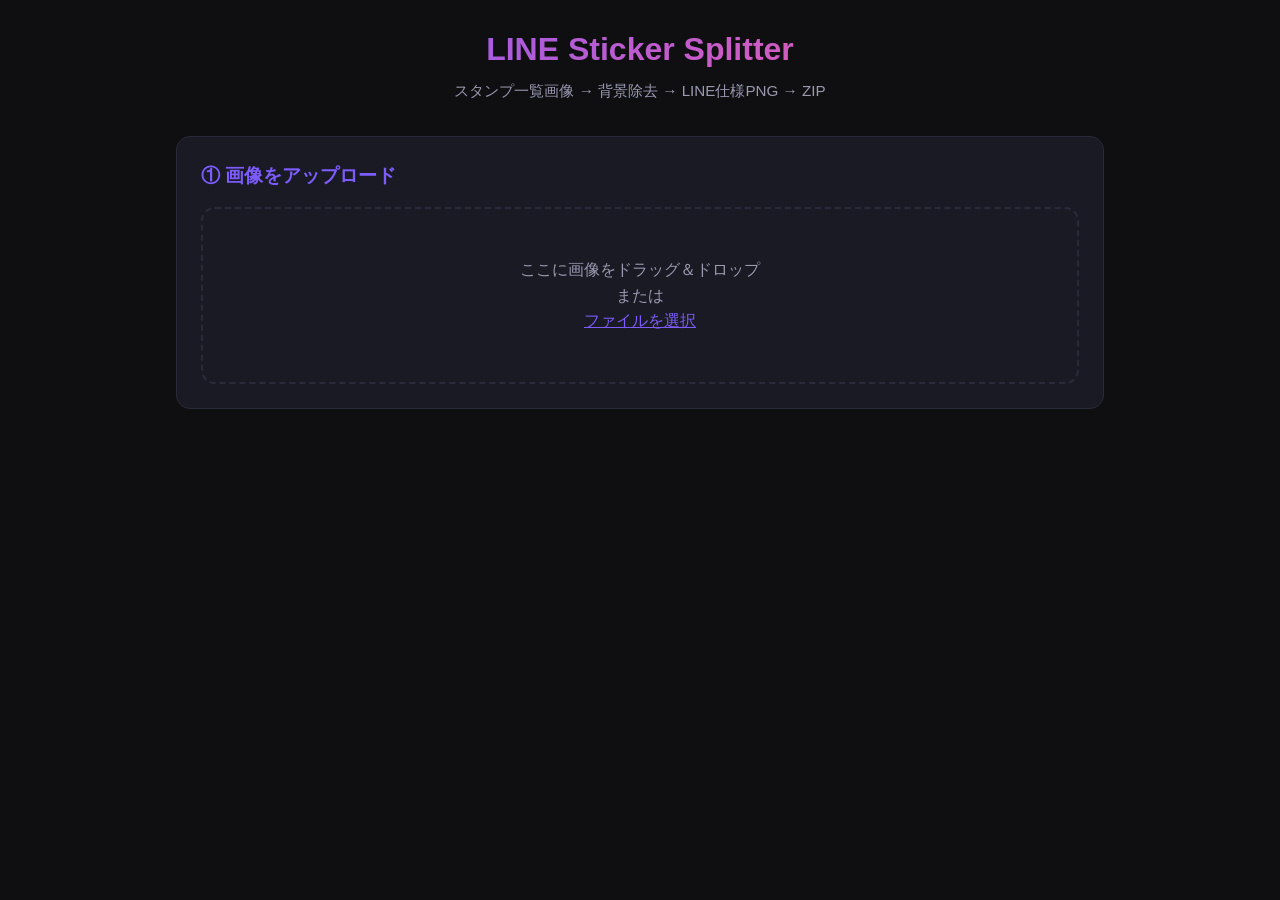
==== templates/index.html @ 43432e6b "feat: ハイブリッド背景除去(isnet-anime+色ベース), 背景除去オプション化, アップロード上限200MB" ====
<!DOCTYPE html>
<html lang="ja">
<head>
<meta charset="UTF-8">
<meta name="viewport" content="width=device-width, initial-scale=1.0">
<title>LINE Sticker Splitter</title>
<link rel="stylesheet" href="/static/style.css">
</head>
<body>
<div class="container">
  <header>
    <h1>LINE Sticker Splitter</h1>
    <p class="subtitle">スタンプ一覧画像 → 背景除去 → LINE仕様PNG → ZIP</p>
  </header>

  <section id="step-upload" class="card">
    <h2>① 画像をアップロード</h2>
    <div id="drop-zone" class="drop-zone">
      <p>ここに画像をドラッグ＆ドロップ<br>または<br>
        <label class="file-label">ファイルを選択
          <input type="file" id="file-input" accept="image/*" hidden>
        </label>
      </p>
    </div>
    <div id="upload-preview-wrap" class="hidden">
      <div class="canvas-wrap">
        <canvas id="upload-canvas"></canvas>
      </div>
    </div>
  </section>

  <section id="step-color" class="card hidden">
    <h2>② 消したい背景色をクリック</h2>
    <div class="info-box">
      上の画像の<b>背景部分</b>をクリックしてください。何度でも選び直せます。
    </div>
    <div class="color-preview-row">
      <div id="color-swatch" class="color-swatch"></div>
      <span id="color-label" class="color-label">未選択</span>
    </div>
  </section>

  <section id="step-settings" class="card hidden">
    <h2>③ 設定</h2>
    <div class="settings-grid">
      <div class="field">
        <label for="rows">行数</label>
        <input type="number" id="rows" value="8" min="1" max="20">
      </div>
      <div class="field">
        <label for="cols">列数</label>
        <input type="number" id="cols" value="6" min="1" max="20">
      </div>
    </div>
    <details class="advanced-toggle">
      <summary>詳細設定</summary>
      <div class="settings-grid" style="margin-top:12px">
        <div class="field">
          <label for="tolerance">除去の強さ: <span id="tol-val">10</span></label>
          <input type="range" id="tolerance" min="1" max="80" value="10">
        </div>
        <div class="field">
          <label for="edge-softness">境界のなめらかさ: <span id="soft-val">2</span></label>
          <input type="range" id="edge-softness" min="0" max="8" value="2">
        </div>
        <div class="field full-width">
          <label>
            <input type="checkbox" id="line-format" checked>
            LINEスタンプ仕様 (370x320) にリサイズ
        </label>
      </div>
      <div class="field full-width">
        <label>
          <input type="checkbox" id="ai-upscale" checked>
          AI超解像（線をくっきりシャープに）
          </label>
        </div>
      </div>
    </details>
    <button id="btn-process" class="btn-primary" style="margin-top:16px">処理を開始</button>
    <div id="progress-bar-wrap" class="hidden">
      <div class="progress-bar">
        <div id="progress-fill" class="progress-fill"></div>
      </div>
      <p id="progress-text">処理中...</p>
    </div>
  </section>

  <section id="step-results" class="card hidden">
    <h2>④ 処理結果</h2>
    <div class="results-actions">
      <button id="btn-download-zip" class="btn-primary">ZIPでまとめてダウンロード</button>
      <span id="result-count" class="result-count"></span>
    </div>
    <div class="results-hint">
      色やパラメータを変えて何度でも再処理できます
    </div>
    <div id="results-grid" class="results-grid"></div>
  </section>

</div>
<script src="/static/app.js"></script>
</body>
</html>
---- static/style.css ----
*,*::before,*::after{box-sizing:border-box;margin:0;padding:0}
:root{
  --bg:#0f0f12;--card:#1a1a24;--border:#2a2a3a;
  --accent:#7c5cfc;--accent2:#ff5ca1;
  --text:#e8e8f0;--text2:#9999b0;--radius:14px;
}
body{font-family:'Segoe UI','Hiragino Sans',sans-serif;background:var(--bg);color:var(--text);line-height:1.6}
.container{max-width:960px;margin:0 auto;padding:24px 16px 60px}
header{text-align:center;margin-bottom:32px}
header h1{font-size:2rem;background:linear-gradient(135deg,var(--accent),var(--accent2));-webkit-background-clip:text;-webkit-text-fill-color:transparent}
.subtitle{color:var(--text2);margin-top:4px;font-size:.95rem}
.card{background:var(--card);border:1px solid var(--border);border-radius:var(--radius);padding:24px;margin-bottom:24px}
.card h2{font-size:1.2rem;margin-bottom:16px;color:var(--accent)}
.drop-zone{border:2px dashed var(--border);border-radius:var(--radius);padding:48px 16px;text-align:center;color:var(--text2);cursor:pointer;transition:border .2s,background .2s}
.drop-zone.drag-over{border-color:var(--accent);background:rgba(124,92,252,.08)}
.file-label{color:var(--accent);cursor:pointer;text-decoration:underline}
.canvas-wrap{position:relative;display:inline-block;width:100%}
#upload-canvas{width:100%;border-radius:8px;margin-top:16px;cursor:crosshair}
.settings-grid{display:grid;grid-template-columns:1fr 1fr;gap:16px;margin-bottom:12px}
.field label{display:block;font-size:.85rem;color:var(--text2);margin-bottom:4px}
.field input[type=number]{width:100%;padding:8px 12px;background:var(--bg);border:1px solid var(--border);border-radius:8px;color:var(--text);font-size:1rem}
.field input[type=range]{width:100%}
.field input[type=checkbox]{accent-color:var(--accent);margin-right:6px}
.field.full-width{grid-column:1/-1}
.info-box{background:rgba(124,92,252,.08);border:1px solid rgba(124,92,252,.25);border-radius:8px;padding:12px 16px;margin-bottom:16px;font-size:.85rem;color:var(--text2)}
.color-preview-row{display:flex;align-items:center;gap:12px;margin-top:8px}
.color-swatch{width:48px;height:48px;border-radius:10px;border:2px solid var(--border);background:#333}
.color-label{font-size:.95rem;color:var(--text)}
.advanced-toggle{margin-top:12px;color:var(--text2);font-size:.9rem}
.advanced-toggle summary{cursor:pointer;color:var(--accent);user-select:none}
.advanced-toggle summary:hover{opacity:.8}
.btn-primary{display:inline-flex;align-items:center;gap:6px;padding:12px 28px;border:none;border-radius:10px;background:linear-gradient(135deg,var(--accent),var(--accent2));color:#fff;font-size:1rem;font-weight:600;cursor:pointer;transition:opacity .2s}
.btn-primary:hover{opacity:.88}
.btn-primary:disabled{opacity:.4;cursor:not-allowed}
.progress-bar{height:6px;border-radius:3px;background:var(--border);overflow:hidden;margin-top:16px}
.progress-fill{height:100%;width:0%;background:linear-gradient(90deg,var(--accent),var(--accent2));transition:width .3s}
#progress-text{text-align:center;font-size:.85rem;color:var(--text2);margin-top:6px}
.results-actions{margin-bottom:8px;text-align:center}
.results-hint{text-align:center;font-size:.8rem;color:var(--text2);margin-bottom:16px}
.result-count{display:inline-block;margin-left:12px;font-size:.9rem;color:var(--text2)}
.results-grid{display:grid;grid-template-columns:repeat(auto-fill,minmax(110px,1fr));gap:12px}
.result-cell{background:var(--bg);border:1px solid var(--border);border-radius:10px;padding:6px;text-align:center}
.result-cell img{width:100%;aspect-ratio:370/320;object-fit:contain;border-radius:6px;background:repeating-conic-gradient(#2a2a3a 0% 25%,#1a1a24 0% 50%) 50%/16px 16px}
.result-cell .label{font-size:.7rem;color:var(--text2);margin-top:4px}
.hidden{display:none!important}
@media(max-width:600px){
  .settings-grid{grid-template-columns:1fr}
  .results-grid{grid-template-columns:repeat(auto-fill,minmax(80px,1fr))}
}
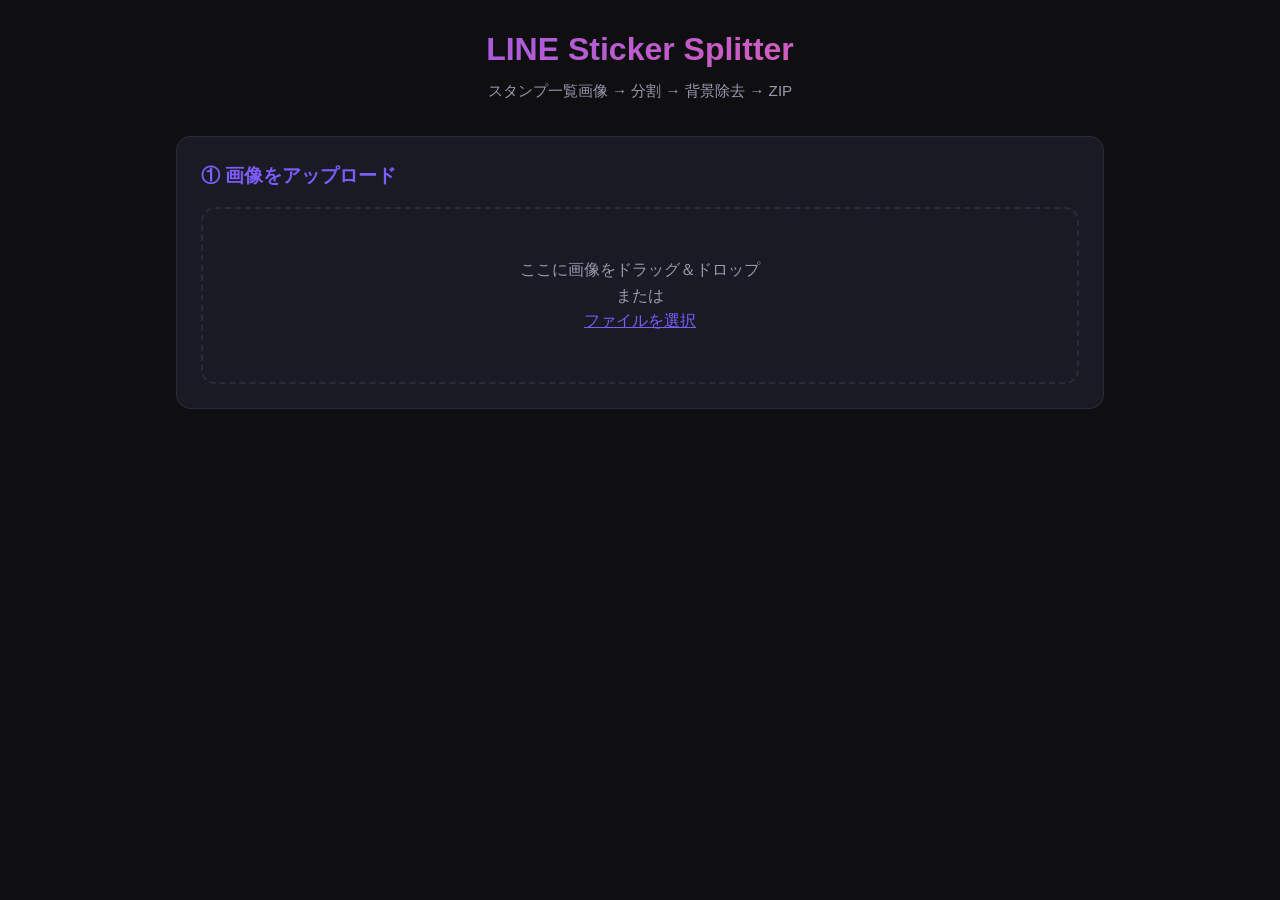
==== commit 0345982b: "fix: 分割のみフロー, 背景除去を任意化, 透過PNG対応, 近似色統一ロジック" ====
--- a/templates/index.html
+++ b/templates/index.html
@@ -10,7 +10,7 @@
 <div class="container">
   <header>
     <h1>LINE Sticker Splitter</h1>
-    <p class="subtitle">スタンプ一覧画像 → 背景除去 → LINE仕様PNG → ZIP</p>
+    <p class="subtitle">スタンプ一覧画像 → 分割 → 背景除去 → ZIP</p>
   </header>
 
   <section id="step-upload" class="card">
@@ -23,79 +23,50 @@
       </p>
     </div>
     <div id="upload-preview-wrap" class="hidden">
-      <div class="canvas-wrap">
-        <canvas id="upload-canvas"></canvas>
-      </div>
-    </div>
-  </section>
-
-  <section id="step-color" class="card hidden">
-    <h2>② 消したい背景色をクリック</h2>
-    <div class="info-box">
-      上の画像の<b>背景部分</b>をクリックしてください。何度でも選び直せます。
-    </div>
-    <div class="color-preview-row">
-      <div id="color-swatch" class="color-swatch"></div>
-      <span id="color-label" class="color-label">未選択</span>
+      <div class="canvas-wrap"><canvas id="upload-canvas"></canvas></div>
     </div>
   </section>
 
   <section id="step-settings" class="card hidden">
-    <h2>③ 設定</h2>
+    <h2>② 設定＆分割</h2>
     <div class="settings-grid">
-      <div class="field">
-        <label for="rows">行数</label>
-        <input type="number" id="rows" value="8" min="1" max="20">
-      </div>
-      <div class="field">
-        <label for="cols">列数</label>
-        <input type="number" id="cols" value="6" min="1" max="20">
-      </div>
+      <div class="field"><label for="rows">行数</label><input type="number" id="rows" value="8" min="1" max="20"></div>
+      <div class="field"><label for="cols">列数</label><input type="number" id="cols" value="6" min="1" max="20"></div>
     </div>
-    <details class="advanced-toggle">
-      <summary>詳細設定</summary>
-      <div class="settings-grid" style="margin-top:12px">
-        <div class="field">
-          <label for="tolerance">除去の強さ: <span id="tol-val">10</span></label>
-          <input type="range" id="tolerance" min="1" max="80" value="10">
-        </div>
-        <div class="field">
-          <label for="edge-softness">境界のなめらかさ: <span id="soft-val">2</span></label>
-          <input type="range" id="edge-softness" min="0" max="8" value="2">
-        </div>
-        <div class="field full-width">
-          <label>
-            <input type="checkbox" id="line-format" checked>
-            LINEスタンプ仕様 (370x320) にリサイズ
-        </label>
-      </div>
-      <div class="field full-width">
-        <label>
-          <input type="checkbox" id="ai-upscale" checked>
-          AI超解像（線をくっきりシャープに）
-          </label>
-        </div>
-      </div>
-    </details>
-    <button id="btn-process" class="btn-primary" style="margin-top:16px">処理を開始</button>
+    <button id="btn-process" class="btn-primary" style="margin-top:16px">分割を実行</button>
     <div id="progress-bar-wrap" class="hidden">
-      <div class="progress-bar">
-        <div id="progress-fill" class="progress-fill"></div>
-      </div>
+      <div class="progress-bar"><div id="progress-fill" class="progress-fill"></div></div>
       <p id="progress-text">処理中...</p>
     </div>
   </section>
 
   <section id="step-results" class="card hidden">
-    <h2>④ 処理結果</h2>
+    <h2>③ 分割結果</h2>
     <div class="results-actions">
-      <button id="btn-download-zip" class="btn-primary">ZIPでまとめてダウンロード</button>
+      <button id="btn-download-zip" class="btn-primary">ZIPでダウンロード</button>
       <span id="result-count" class="result-count"></span>
     </div>
-    <div class="results-hint">
-      色やパラメータを変えて何度でも再処理できます
+    <div id="results-grid" class="results-grid"></div>
+  </section>
+
+  <section id="step-color" class="card hidden">
+    <h2>④ 背景除去（任意）</h2>
+    <p style="margin-bottom:8px">下の画像の<b>背景部分</b>をクリックして色を選択してください</p>
+    <div id="picker-preview-wrap">
+      <div class="canvas-wrap"><canvas id="picker-canvas" style="cursor:crosshair"></canvas></div>
     </div>
-    <div id="results-grid" class="results-grid"></div>
+    <div class="color-preview-row" style="margin-top:12px">
+      <div id="color-swatch" class="color-swatch"></div>
+      <span id="color-label" class="color-label">未選択</span>
+    </div>
+    <div class="settings-grid" style="margin-top:12px">
+      <div class="field"><label>除去の強さ: <span id="tol-val">10</span></label><input type="range" id="tolerance" min="1" max="80" value="10"></div>
+      <div class="field"><label>境界のなめらかさ: <span id="soft-val">2</span></label><input type="range" id="edge-softness" min="0" max="8" value="2"></div>
+    </div>
+    <div class="field full-width" style="margin-top:8px">
+      <label><input type="checkbox" id="line-format"> LINEスタンプ仕様 (370x320) にリサイズ</label>
+    </div>
+    <button id="btn-remove-bg" class="btn-accent" disabled style="margin-top:12px">背景除去を実行</button>
   </section>
 
 </div>
